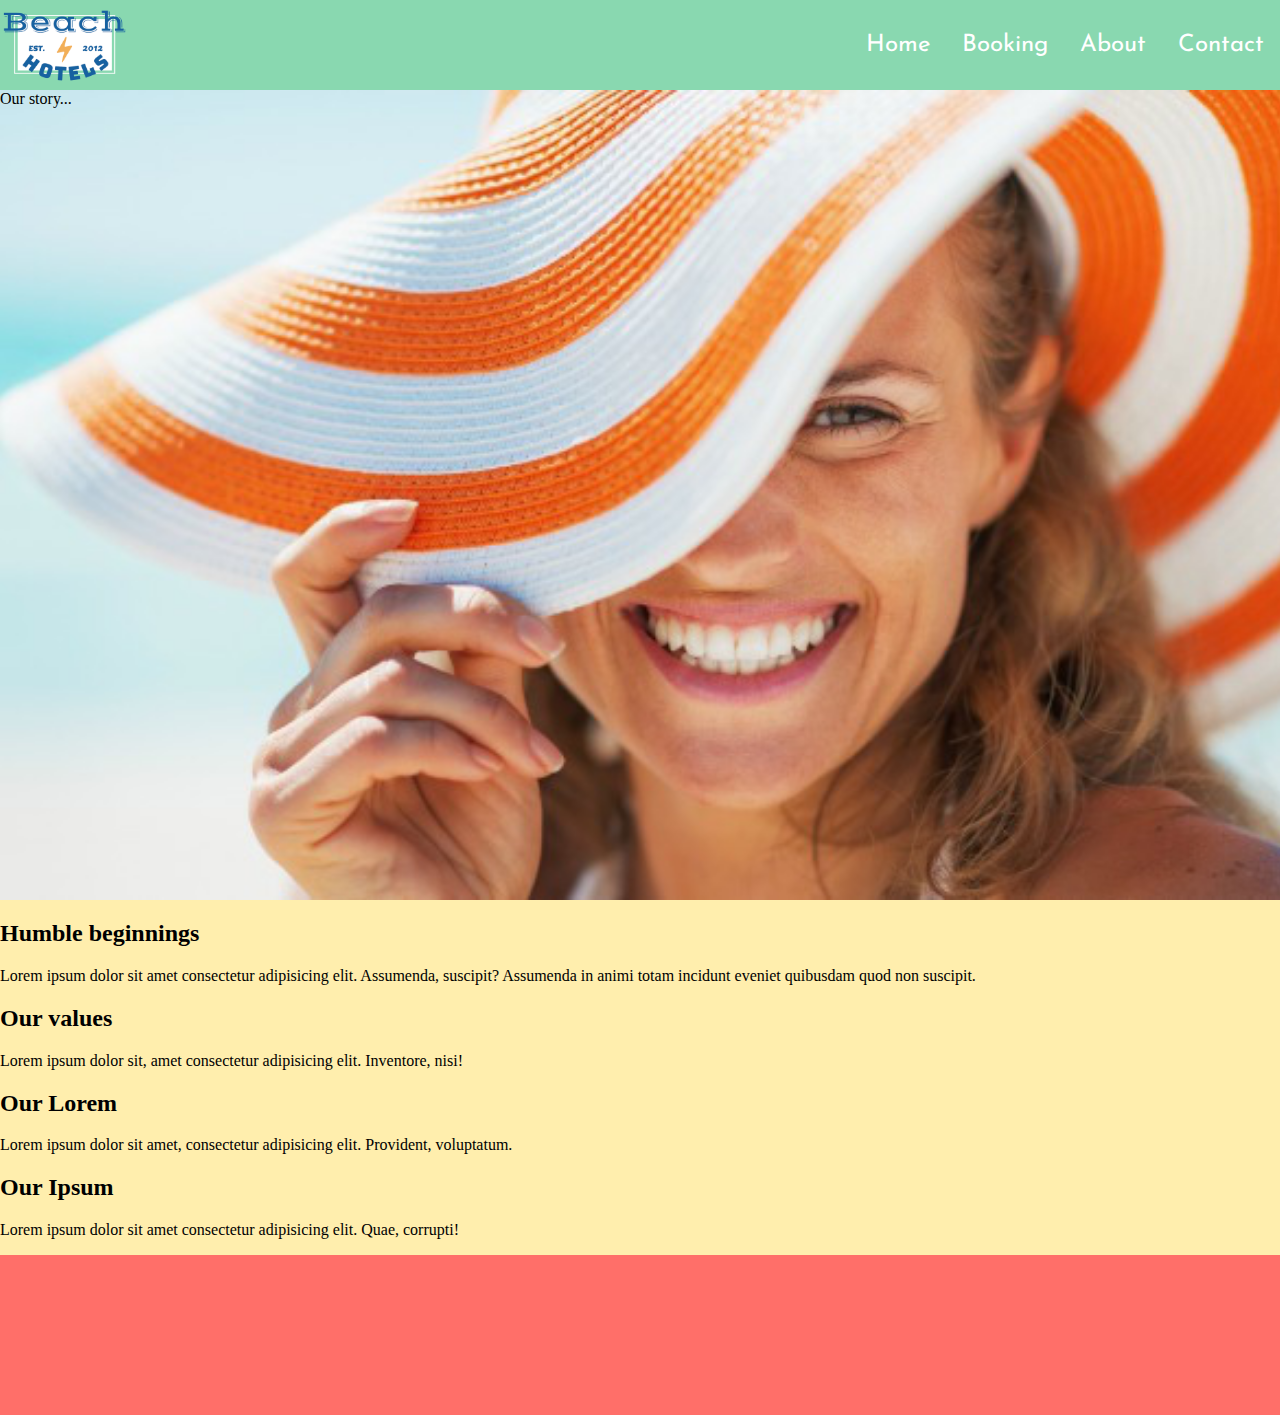
==== about.html @ d81c75c9 "Fixed small stuff" ====
<!DOCTYPE html>
<html lang="en">
<head>
    <meta charset="UTF-8">
    <meta name="viewport" content="width=device-width, initial-scale=1.0">
    <meta http-equiv="X-UA-Compatible" content="ie=edge">
    <title>About</title>
    <link rel="stylesheet" href="css/style.css">
    <link
        href="https://fonts.googleapis.com/css?family=Arapey|Quicksand|Poiret+One|Roboto|Abril+Fatface|Questrial|Josefin+Sans|Lobster|Zhi+Mang+Xing&display=swap"
        rel="stylesheet">
</head>

<body>
    <header>
        <nav class="top-nav">
            <input type="checkbox" class="nav-toggler">
            <div class="hamburger">
                <div></div>
                <div></div>
                <div></div>
            </div>
            <ul>
                <li><img class="logo-navbar" src="img/BeachHotelsLogo.png" alt="logo for Beach Hotels"></li>
                <li><a href="#">Home</a></li>
                <li><a href="#">Booking</a></li>
                <li><a href="about.html">About</a></li>
                <li><a href="#">Contact</a></li>
            </ul>
        </nav>
        <article class="header-article">
            <img class="logo-hamburger" src="img/BeachHotelsLogo.png" alt="logo for Beach Hotels">
            Our story...
        </article>
    </header>
    <main>
        <article>
            <section>
                <h2>Humble beginnings</h2>
                <p>Lorem ipsum dolor sit amet consectetur adipisicing elit. Assumenda, suscipit? Assumenda in animi totam incidunt eveniet quibusdam quod non suscipit.</p>
            </section>
            <section>
                <h2>Our values</h2>
                <p>Lorem ipsum dolor sit, amet consectetur adipisicing elit. Inventore, nisi!</p>
            </section>
            <section>
                <h2>Our Lorem</h2>
                <p>Lorem ipsum dolor sit amet, consectetur adipisicing elit. Provident, voluptatum.</p>
            </section>
            <section>
                <h2>Our Ipsum</h2>
                <p>Lorem ipsum dolor sit amet consectetur adipisicing elit. Quae, corrupti!</p>
            </section>
        </article>
    </main>
    <footer>
        <section></section>
        <section></section>
    </footer>
</body>
</html>
---- css/style.css ----
/* --------------- Body ---------------  */
* {
    box-sizing: border-box;
}

html {
    scroll-behavior: smooth;
}

body {
    margin: 0;
    display: grid;
    grid-auto-rows: auto;
    grid-template-areas: "top-nav top-nav top-nav top-nav"
                         "header header header header" 
                         "main main main main"
                         "footer footer footer footer ";
                         
}

/* --------------- Header ---------------  */
header {
    grid-area: header;
    display: flex;
    flex-direction: column;
    height: 100vh;
    background-color: #96ceb4;
}

/* ----- Nav ----- */
.top-nav {
    grid-area: top-nav;
    height: 10%;
    position: fixed;
    top: 0;
    right: 60px;
    margin: 1rem;
}

 ul {
    transform: scale(0);
    transform-origin: 85% 10%;
    opacity: 0;
    position: fixed;
    top: 0;
    left: 0;
    width: 100%;
    height: 100vh;
    display: flex;
    flex-direction: column;
    align-items: center;
    background-color: rgba(137, 216, 176, .75);
    list-style-type: none;
    margin: 0;
    padding: 0;
}

ul li {
    display: flex;
    align-items: center;
    justify-content: center;
    margin: 0;
    padding: 0;
}

ul li:first-child {
    margin-top: 5rem;
}

ul a {
    text-align: center;
    text-decoration: none;
    padding: 1rem;
    width: 100%;
    font-size: 2rem;
    font-family: 'Josefin Sans', sans-serif;
    color: white;
}

.top-nav .nav-toggler {
    position: absolute;
    margin: 5px;
    z-index: 2;
    width: 50px;
    height: 50px;
    opacity: 0; 
}

.top-nav .hamburger {
    position: absolute;
    display: flex;
    flex-direction: column;
    align-items: center;
    justify-content: space-evenly;
    top: 0;
    left: 0;
    z-index: 1;
    width: 60px;
    height: 60px;
    padding: 0.6rem;
    background-color: rgba(137, 216, 176, .75);
    box-shadow: 0 0 10px 0 rgba(0, 0, 0, .2);
}

.hamburger div {
    position: relative;
    display: flex;
    align-items: center;
    justify-content: center;
    width: 100%;
    height: 2px;
    background-color: ghostwhite;
}

.nav-toggler:checked ~ ul {
    transform: scale(1);
    opacity: 1;
    transition: all .4s ease;
}

.nav-toggler:checked ~ .hamburger {
    background-color: rgba(137, 216, 176, 1);
}

.nav-toggler:checked ~ .hamburger div:nth-child(1) {
    transform: rotate(-45deg) translateY(8px) translateX(-8px);
    transition: all .2s ease;
}

.nav-toggler:checked ~ .hamburger div:nth-child(2) {
    transform: rotate(45deg);
    transition: all .2s ease;
}

.nav-toggler:checked ~ .hamburger div:nth-child(3) {
    visibility: hidden;
}

.top-nav .nav-toggler ~ .hamburger div:not(:last-child){
    transition: all .2s ease;
}

ul {
    transform: scale(0);
    transform-origin: 85% 10%;
    opacity: 0;
    position: fixed;
    top: 0;
    left: 0;
    width: 100%;
    height: 100vh;
    display: flex;
    flex-direction: column;
    align-items: center;
    background-color: rgba(137, 216, 176, .75);
    list-style-type: none;
    margin: 0;
    padding: 0;
}

ul li {
    display: flex;
    align-items: center;
    justify-content: center;
    margin: 0;
    padding: 0;
}

ul li:first-child {
    margin-top: 5rem;
}

ul a {
    text-align: center;
    text-decoration: none;
    padding: 1rem;
    width: 100%;
    font-size: 2rem;
    font-family: 'Josefin Sans', sans-serif;
    color: white;
}



/* ----- Header-article ----- */
.header-article {
    height: 90%;
    display: flex;
    flex-direction: column;
    justify-content: space-between;
    background-image: url(../img/intro.jpg);
    background-size: cover;
    background-repeat: no-repeat;
    background-position: center center;
}

.logo-hamburger {
    width: 23%;
    margin: -2% 0 0 2%;
}

/* Hides navbar logo while hamburger menu is active */
.logo-navbar {
    position: absolute;
    visibility: hidden;
}

.logo p {
    color: rgba(0, 0, 0, 0);
    background-color: rgba(255, 255, 255);    
}

.logo div {
    position: absolute;
    top: 29px;
    border: 2px solid white;
    display: inline-block;
    height: 1.4rem;
    width: 1.4rem;
    border-radius: 1000px;
    background: linear-gradient(#ffcc5c 30%, #88d8b0, #ff6f69);
}

.header-article h2 {
    max-width: 83%;
    font-family: "Abril Fatface";
    font-size: 3rem;
    margin: -2% 0 auto 5%;
    color: #ff6f69;
    text-shadow: 2px 2px #ffeead;
    line-height: 110%;
}

.header-article > p {
    max-width: 80%;
    margin: 1rem auto;
    color: ghostwhite;
    text-shadow: 2px 2px black;
    font-size: 1.6rem;
    font-family: 'Poiret One', cursive;
    line-height: 2rem;
} 

.chevron-down {
    display: flex;
    flex-direction: column;
    align-items: center;
    height: 10%;
    width: 100%;
    color: white;
    background-color: #ff6f69;
    text-align: center;
}

.chevron-down a {
    height: 100%;
    width: 100%;
    color: ghostwhite;
    text-decoration: none;
    font-family: 'Quicksand', sans-serif;
}

.chevron-wrapper {
    height: 100%;
}

.chevron {
    border-right: .1rem solid ghostwhite;
    border-bottom: .1rem solid ghostwhite;
    width: 1rem;
    height: 1rem;
    transform: rotate(45deg);
}


/* --------------- Main ---------------  */
main { 
    grid-area: main;
    display: flex;
    flex-direction: column;
    background-color: #ffeead;
}

/* Hotel-articles */
.hotel-articles {
    display: grid; 
    grid-template-columns: repeat(auto-fit, minmax(300px, 1fr));
    grid-auto-rows: auto;
    margin: 1rem;
    background-color: #96ceb4;
    border-radius: 0 100px 10px 100px;
}

.hotel-articles section {
    border-radius: 0px 100px 0px 100px;
    display: flex;
    flex-direction: column;
    background-size: cover;
    background-repeat: no-repeat;
    background-position-x: center;
}

.hotel-articles section:first-child {
    height: 20rem;
}

.hotel-articles h2 {
    margin: 5px 10px 0 10px;
    color: ghostwhite;
    font-family: 'Lobster', cursive;
    font-size: 60px;
}

.hotel-articles h3 {
    font-family: "Abril Fatface";
    color: #ff6f69;
    text-shadow: 0.16rem 0.16rem #ffeead;
    font-size: 2.3rem;
    margin: 1rem 1rem;

}

.hotel-articles p {
    margin: 0 2rem 1rem 2rem;
    color: ghostwhite;
    font-size: 1.5rem;
    font-family: "Arapey", serif;
    line-height: 2rem;
}

.hotel-articles button {
    align-self: flex-end;
    margin: auto 1rem 1rem 0;
    min-width: 40%;
    padding: 0.4rem;
    font-size: 1.5rem;
    font-weight: 400;
    color: ghostwhite;
    background-color: gold;
    border: .2rem solid ghostwhite;
    border-radius: 300rem;
}

.hotel-img-one {
    background-image: url(../img/hotel-one.jpg);
}

.hotel-img-two {
    background-image: url(../img/hotel-two.jpg);
}

.hotel-img-three {
    background-image: url(../img/hotel-three.jpg);
}

footer {
    grid-area: footer;
    height: 10rem;
    background-color: #ff6f69;
}


/* --------------- BREAKPOINTS --------------- */
/* ----- Nav-bar replaces hamburger menu ----- */
@media screen and (min-width: 834px) {
    .nav-toggler, .hamburger, .logo-hamburger {
        visibility: hidden;
        position: absolute;
    }

    .logo-navbar {
        visibility: visible;
        height: 150%;
    }

    .top-nav {
        grid-area: top-nav;
        background-color: rgba(137, 216, 176, 1);
        height: 10%;
        position: relative;
        right: 0;
        margin: 0;
    }

    ul {
        display: flex;
        flex-direction: row;
        justify-content: flex-end;
        align-items: center;
        transform: scale(1);
        /* transform-origin: 85% 10%; */
        opacity: 1;
        position: relative;
        /* top: 0;
        left: 0; */
        width: 100%;
        height: 100%;
        background-color: rgba(137, 216, 176, .75);
        list-style-type: none;
        margin: 0;
        padding: 0;
    }
    
    ul li {
        display: flex;
        align-items: center;
        justify-content: center;
        margin: 0;
        padding: 0;
    }
    
    ul li:first-child {
        margin: 0 auto 0 4rem;
    }
    
    ul a {
        text-align: center;
        text-decoration: none;
        padding: 1rem;
        width: 100%;
        font-size: 1.5rem;
        font-family: 'Josefin Sans', sans-serif;
        color: white;
    }

    ul li:hover {
        background-color: #ff6f69;
    }
}

@media screen and (min-width: 470px) {
    .header-article h2 {
        font-size: 3.8rem;
    }
}

@media screen and (min-width: 590px) {
    .header-article h2 {
        max-width: 81%;
        font-size: 4.5rem;
        margin: -2% 0 auto 5%;
    } 
}

@media screen and (min-width: 834px) {
    .header-article h2 {
        max-width: 75%;
        font-size: 5.4rem;
        margin: 3% 0 auto 5%;
    }
}

@media screen and (min-width: 1129px) {
    .logo {
        width: 12%;
    }

    .header-article h2 {
        max-width: 61%;
        font-size: 6.7rem;
        margin: 3% 0 auto 5%;
    }
}
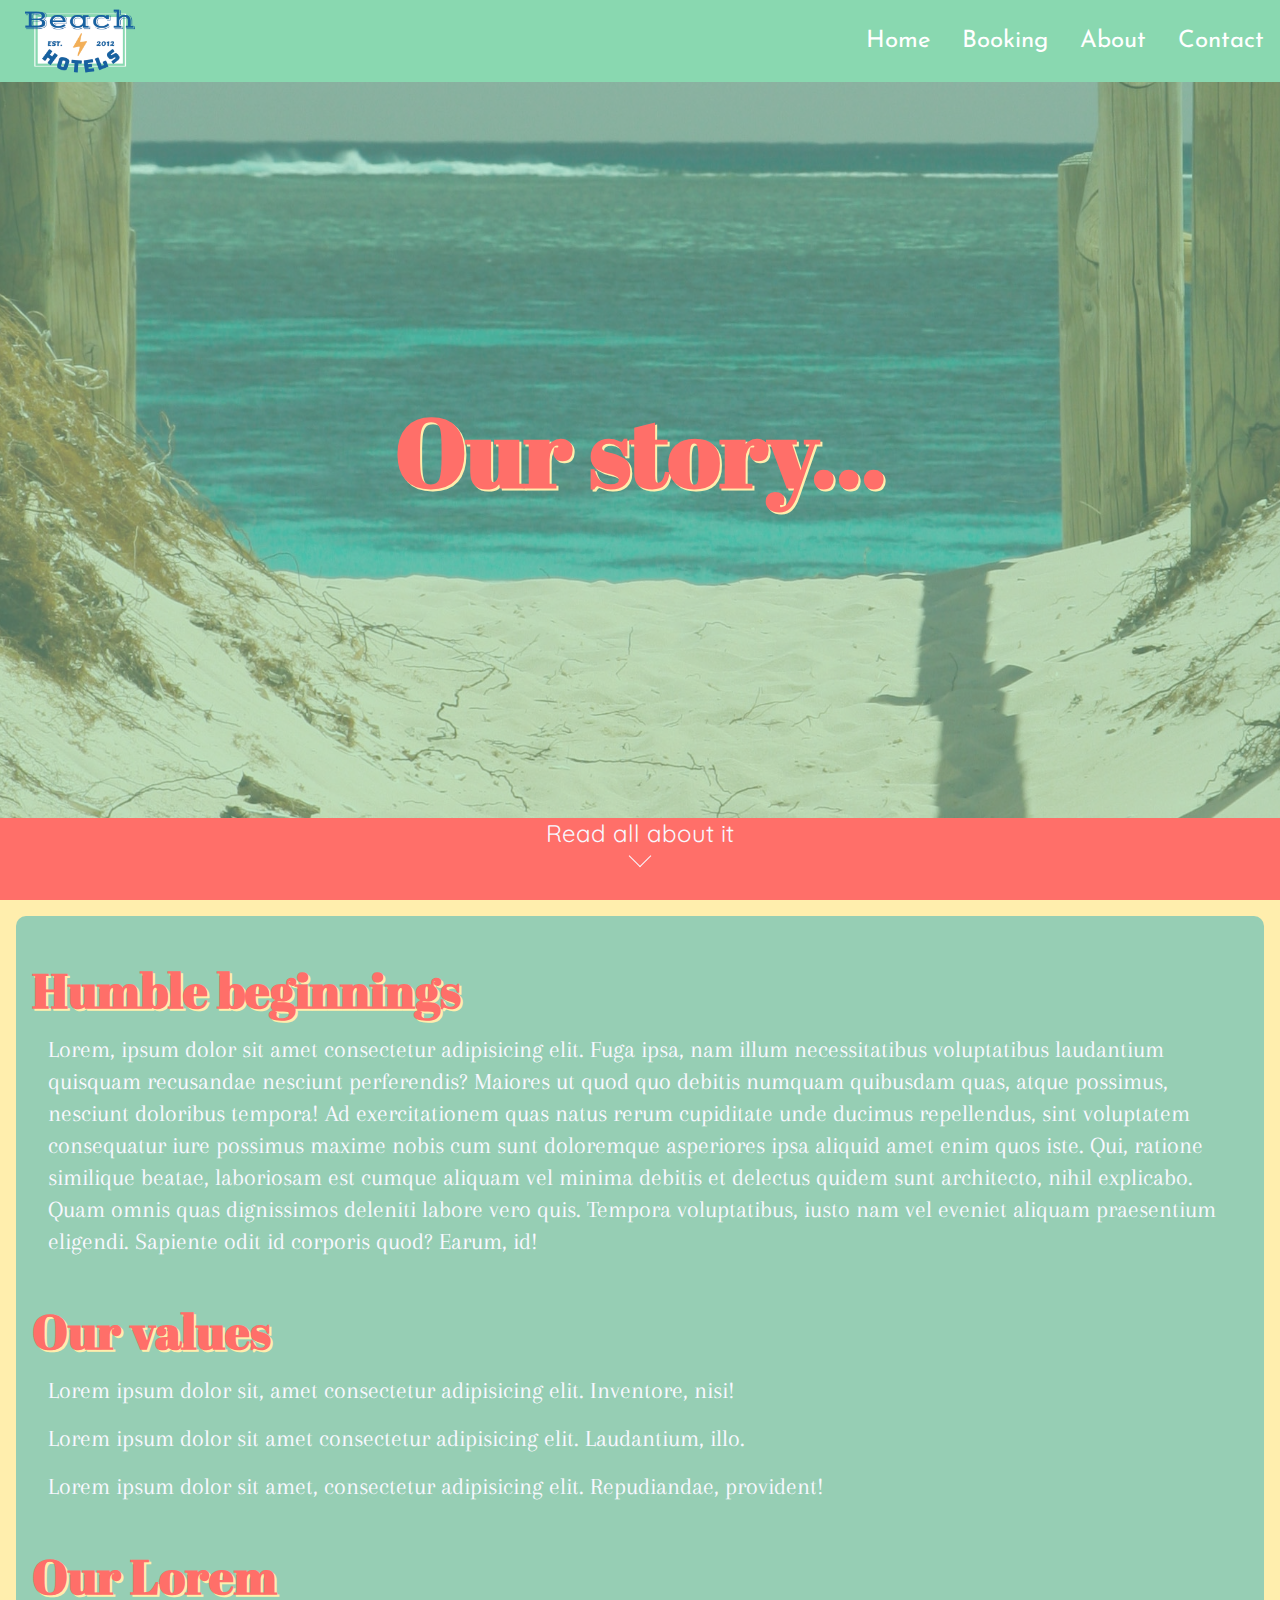
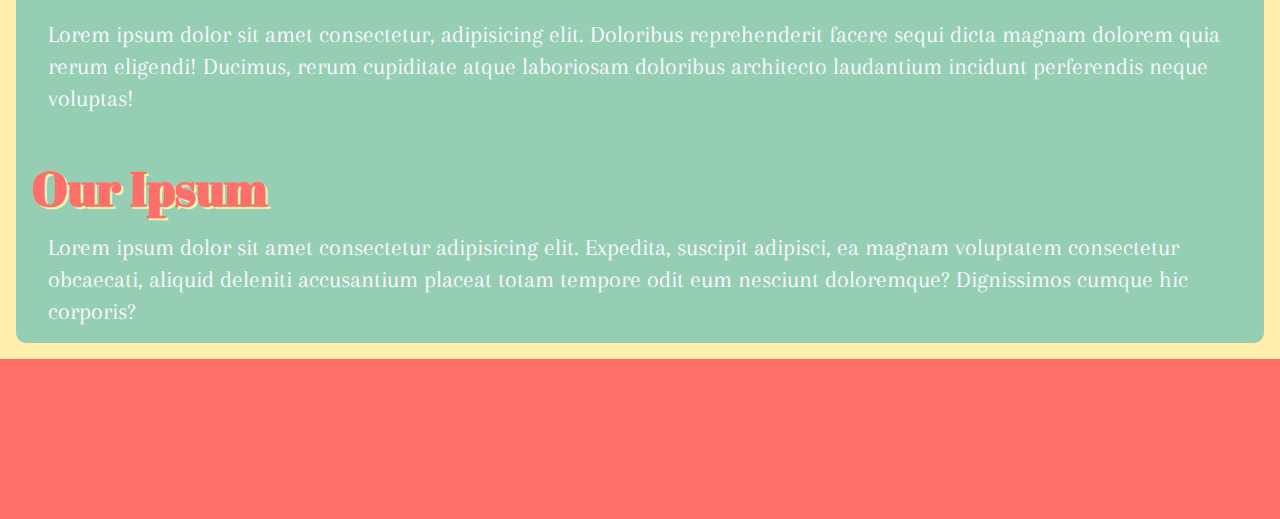
==== commit 12716299: "Fixed chevron-down; added About-page" ====
--- a/about.html
+++ b/about.html
@@ -1,5 +1,6 @@
 <!DOCTYPE html>
 <html lang="en">
+
 <head>
     <meta charset="UTF-8">
     <meta name="viewport" content="width=device-width, initial-scale=1.0">
@@ -22,34 +23,55 @@
             </div>
             <ul>
                 <li><img class="logo-navbar" src="img/BeachHotelsLogo.png" alt="logo for Beach Hotels"></li>
-                <li><a href="#">Home</a></li>
+                <li><a href="index.html">Home</a></li>
                 <li><a href="#">Booking</a></li>
                 <li><a href="about.html">About</a></li>
                 <li><a href="#">Contact</a></li>
             </ul>
         </nav>
-        <article class="header-article">
-            <img class="logo-hamburger" src="img/BeachHotelsLogo.png" alt="logo for Beach Hotels">
-            Our story...
+        <img class="logo-hamburger" src="img/BeachHotelsLogo.png" alt="logo for Beach Hotels">
+        <article class="about-header-article">
+            <div class="wrapper-transparent-background">
+                <h2>Our story...</h2>
+            </div>
         </article>
+        <div class="chevron-down">
+            <a href="#about">Read all about it 
+                <div class="chevron"></div>
+            </a>
+        </div>
     </header>
     <main>
-        <article>
+        <a name="about"></a>
+        <article class="about-article">
             <section>
                 <h2>Humble beginnings</h2>
-                <p>Lorem ipsum dolor sit amet consectetur adipisicing elit. Assumenda, suscipit? Assumenda in animi totam incidunt eveniet quibusdam quod non suscipit.</p>
+                <p>Lorem, ipsum dolor sit amet consectetur adipisicing elit. Fuga ipsa, nam illum necessitatibus
+                    voluptatibus laudantium quisquam recusandae nesciunt perferendis? Maiores ut quod quo debitis
+                    numquam quibusdam quas, atque possimus, nesciunt doloribus tempora! Ad exercitationem quas natus
+                    rerum cupiditate unde ducimus repellendus, sint voluptatem consequatur iure possimus maxime nobis
+                    cum sunt doloremque asperiores ipsa aliquid amet enim quos iste. Qui, ratione similique beatae,
+                    laboriosam est cumque aliquam vel minima debitis et delectus quidem sunt architecto, nihil
+                    explicabo. Quam omnis quas dignissimos deleniti labore vero quis. Tempora voluptatibus, iusto nam
+                    vel eveniet aliquam praesentium eligendi. Sapiente odit id corporis quod? Earum, id!</p>
             </section>
             <section>
                 <h2>Our values</h2>
                 <p>Lorem ipsum dolor sit, amet consectetur adipisicing elit. Inventore, nisi!</p>
+                <p>Lorem ipsum dolor sit amet consectetur adipisicing elit. Laudantium, illo.</p>
+                <p>Lorem ipsum dolor sit amet, consectetur adipisicing elit. Repudiandae, provident!</p>
             </section>
             <section>
                 <h2>Our Lorem</h2>
-                <p>Lorem ipsum dolor sit amet, consectetur adipisicing elit. Provident, voluptatum.</p>
+                <p>Lorem ipsum dolor sit amet consectetur, adipisicing elit. Doloribus reprehenderit facere sequi dicta
+                    magnam dolorem quia rerum eligendi! Ducimus, rerum cupiditate atque laboriosam doloribus architecto
+                    laudantium incidunt perferendis neque voluptas!</p>
             </section>
             <section>
                 <h2>Our Ipsum</h2>
-                <p>Lorem ipsum dolor sit amet consectetur adipisicing elit. Quae, corrupti!</p>
+                <p>Lorem ipsum dolor sit amet consectetur adipisicing elit. Expedita, suscipit adipisci, ea magnam
+                    voluptatem consectetur obcaecati, aliquid deleniti accusantium placeat totam tempore odit eum
+                    nesciunt doloremque? Dignissimos cumque hic corporis?</p>
             </section>
         </article>
     </main>
@@ -58,4 +80,5 @@
         <section></section>
     </footer>
 </body>
+
 </html>--- a/css/style.css
+++ b/css/style.css
@@ -194,7 +194,28 @@
     background-position: center center;
 }
 
+.header-article h2 {
+    max-width: 83%;
+    font-family: "Abril Fatface";
+    font-size: 3rem;
+    margin: 20% 0 auto 5%;
+    color: #ff6f69;
+    text-shadow: 2px 2px #ffeead;
+    line-height: 110%;
+}
+
+.header-article > p {
+    max-width: 80%;
+    margin: 1rem auto;
+    color: ghostwhite;
+    text-shadow: 2px 2px black;
+    font-size: 1.6rem;
+    font-family: 'Poiret One', cursive;
+    line-height: 2rem;
+} 
+
 .logo-hamburger {
+    position: absolute;
     width: 23%;
     margin: -2% 0 0 2%;
 }
@@ -221,26 +242,6 @@
     background: linear-gradient(#ffcc5c 30%, #88d8b0, #ff6f69);
 }
 
-.header-article h2 {
-    max-width: 83%;
-    font-family: "Abril Fatface";
-    font-size: 3rem;
-    margin: -2% 0 auto 5%;
-    color: #ff6f69;
-    text-shadow: 2px 2px #ffeead;
-    line-height: 110%;
-}
-
-.header-article > p {
-    max-width: 80%;
-    margin: 1rem auto;
-    color: ghostwhite;
-    text-shadow: 2px 2px black;
-    font-size: 1.6rem;
-    font-family: 'Poiret One', cursive;
-    line-height: 2rem;
-} 
-
 .chevron-down {
     display: flex;
     flex-direction: column;
@@ -255,9 +256,14 @@
 .chevron-down a {
     height: 100%;
     width: 100%;
+    font-size: 1.5rem;
+    font-family: 'Quicksand', sans-serif;
     color: ghostwhite;
     text-decoration: none;
-    font-family: 'Quicksand', sans-serif;
+}
+
+.chevron-down a .chevron {
+    margin: 0 auto;
 }
 
 .chevron-wrapper {
@@ -359,6 +365,61 @@
     background-color: #ff6f69;
 }
 
+
+/* --------------- ABOUT - page --------------- */
+.about-header-article {
+    height: 90%;
+    display: flex;
+    flex-direction: column;
+    justify-content: center;
+    align-items: center;
+    background-image: url(../img/about-img.jpg);
+    background-size: 130%;
+    background-repeat: no-repeat;
+    background-position: 25% 60%;
+
+}
+
+.about-header-article h2 {
+    font-family: "Abril Fatface";
+    font-size: 4rem;
+    color: #ff6f69;
+    text-shadow: 2px 2px #ffeead;;
+}
+
+.wrapper-transparent-background {
+    display: flex;
+    justify-content: center;
+    align-items: center;
+    height: 100%;
+    width: 100%;
+    background-color: #89ccad87;
+}
+
+
+
+.about-article {
+    background-color: #96ceb4;
+    margin: 1rem;
+    border-radius: 10px;
+}
+
+.about-article h2 {
+    font-family: "Abril Fatface";
+    font-size: 3rem;
+    margin: 3rem 0 1rem 1rem;
+    color: #ff6f69;
+    text-shadow: 2px 2px #ffeead;
+    line-height: 110%;
+}
+
+.about-article p {
+    margin: 0 2rem 1rem 2rem;
+    color: ghostwhite;
+    font-size: 1.5rem;
+    font-family: "Arapey", serif;
+    line-height: 2rem;
+}
 
 /* --------------- BREAKPOINTS --------------- */
 /* ----- Nav-bar replaces hamburger menu ----- */
@@ -410,7 +471,7 @@
     }
     
     ul li:first-child {
-        margin: 0 auto 0 4rem;
+        margin: 0 auto 0 5rem;
     }
     
     ul a {
@@ -428,6 +489,7 @@
     }
 }
 
+/* ----- Resizing elements ----- */
 @media screen and (min-width: 470px) {
     .header-article h2 {
         font-size: 3.8rem;
@@ -438,8 +500,13 @@
     .header-article h2 {
         max-width: 81%;
         font-size: 4.5rem;
-        margin: -2% 0 auto 5%;
     } 
+}
+
+@media screen and (min-width: 632px) {
+    .hotel-articles section:first-child {
+        height: 100%;
+    }
 }
 
 @media screen and (min-width: 834px) {
@@ -448,6 +515,10 @@
         font-size: 5.4rem;
         margin: 3% 0 auto 5%;
     }
+
+    .about-header-article h2 {
+        font-size: 6rem;
+    }
 }
 
 @media screen and (min-width: 1129px) {
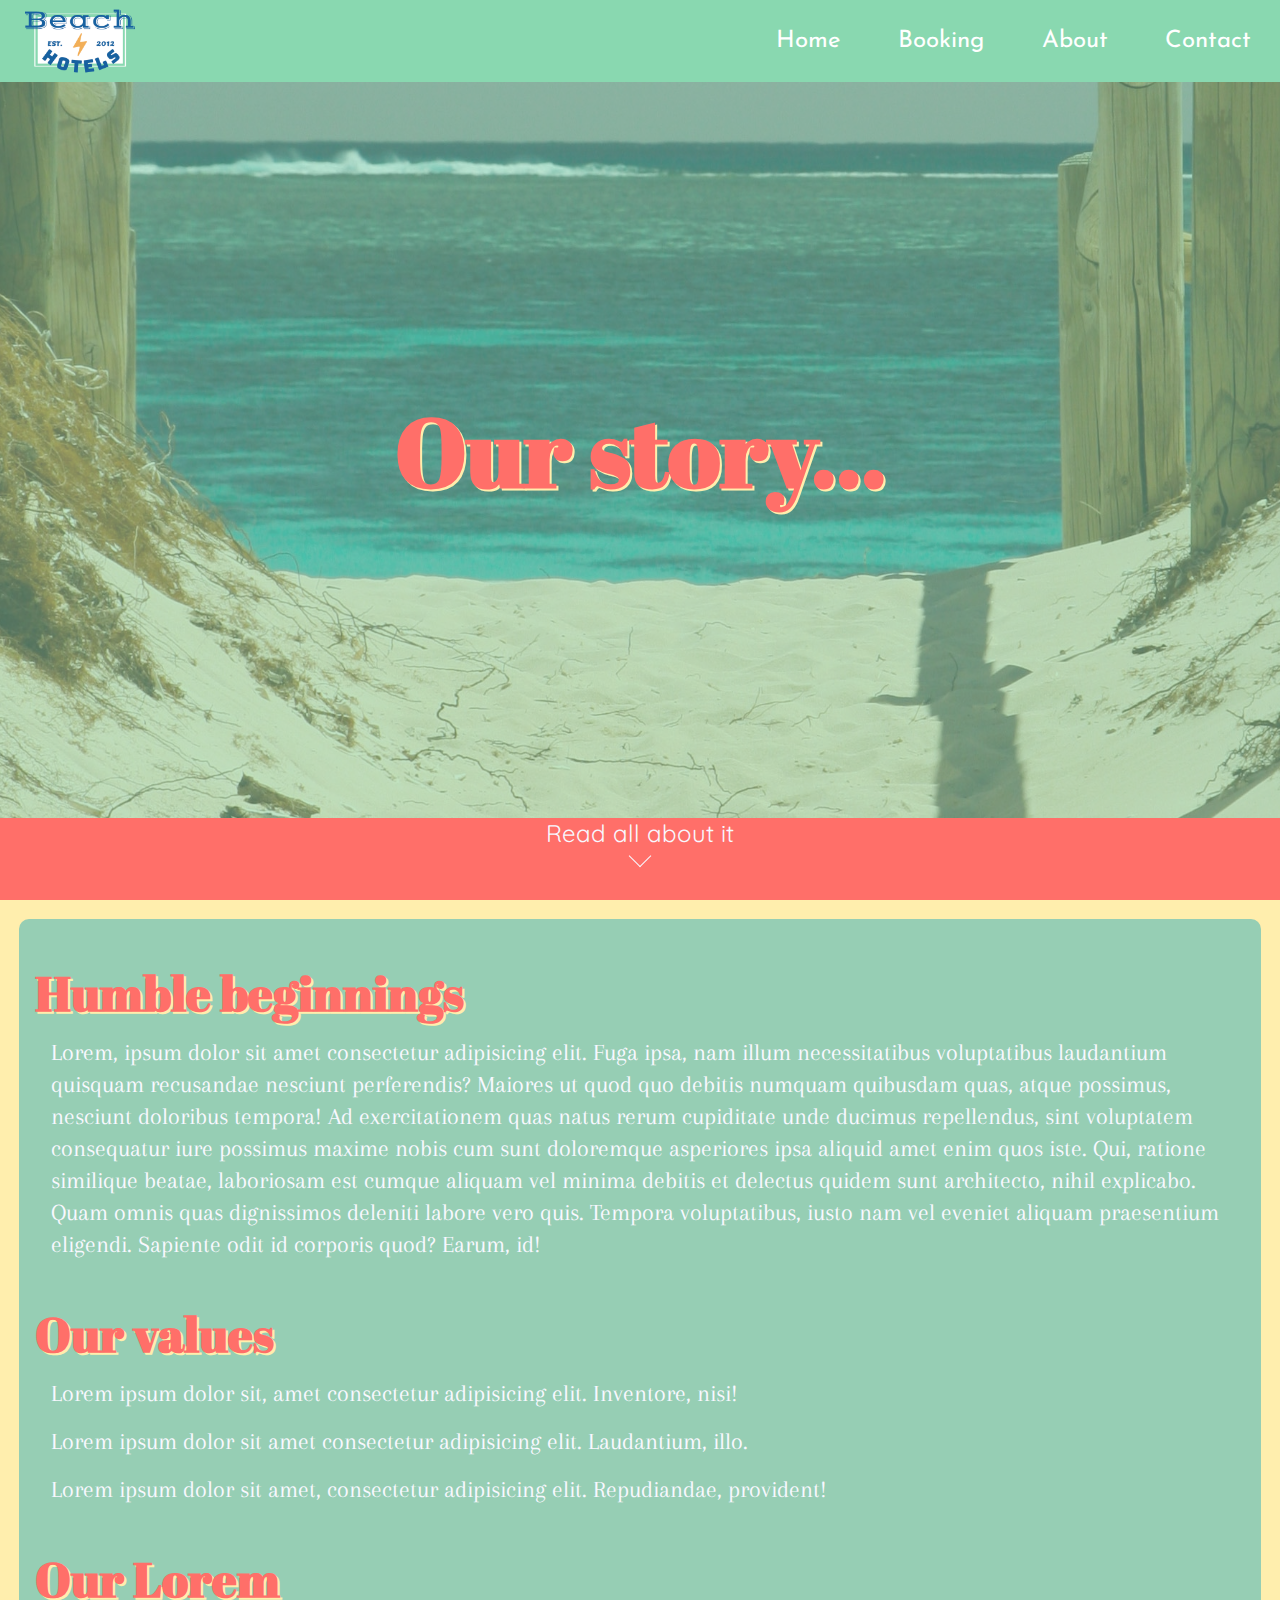
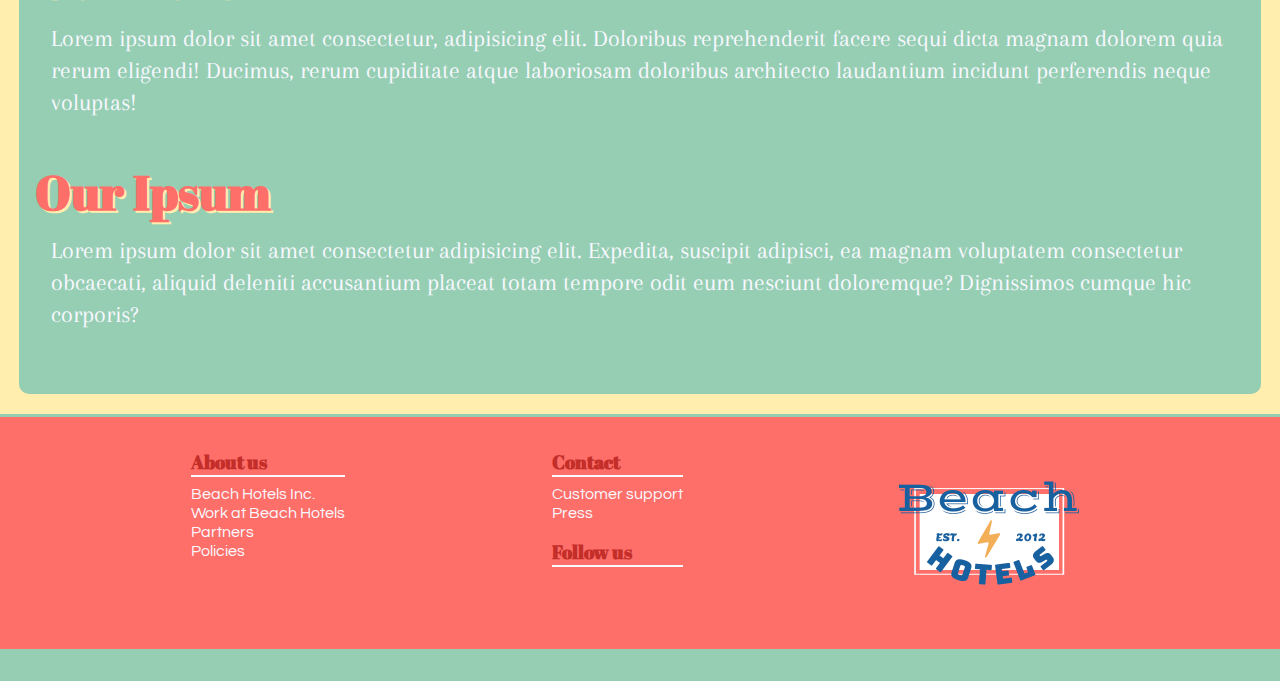
==== commit 4ee66db2: "Finished footer and everything!" ====
--- a/about.html
+++ b/about.html
@@ -36,7 +36,7 @@
             </div>
         </article>
         <div class="chevron-down">
-            <a href="#about">Read all about it 
+            <a href="#about">Read all about it
                 <div class="chevron"></div>
             </a>
         </div>
@@ -76,8 +76,26 @@
         </article>
     </main>
     <footer>
-        <section></section>
-        <section></section>
+        <section>
+            <h4>About us</h4>
+            <a href="#">Beach Hotels Inc.</a>
+            <a href="#">Work at Beach Hotels</a>
+            <a href="">Partners</a>
+            <a href="#">Policies</a>
+        </section>
+        <section>
+            <h4>Contact</h4>
+            <a href="#">Customer support</a>
+            <a href="#">Press</a>
+            <h4>Follow us</h4>
+            <div class="wrapper-icons">
+                <i class="fa fa-facebook-square"></i>
+                <i class="fa fa-instagram"></i>
+                <i class="fa fa-twitter-square"></i>
+                <i class="fa fa-linkedin-square"></i>
+            </div>
+        </section>
+        <section><img class="logo-footer" src="img/BeachHotelsLogo.png" alt="logo for Beach Hotels"></section>
     </footer>
 </body>
 
--- a/css/style.css
+++ b/css/style.css
@@ -359,10 +359,48 @@
     background-image: url(../img/hotel-three.jpg);
 }
 
+
+/* --------------- Footer ---------------  */
 footer {
     grid-area: footer;
-    height: 10rem;
+    display: flex;
+    justify-content: space-evenly;
+    flex-wrap: wrap;
     background-color: #ff6f69;
+    border-top: 3px solid #96ceb4;
+    border-bottom: 2rem solid #96ceb4;
+}
+
+footer section {
+    display: flex;
+    flex-direction: column;
+    margin: 1rem;
+}
+
+footer h4 {
+    margin: 1rem 0 .5rem 0;
+    font-family: "Abril Fatface";
+    font-size: 1.2rem;
+    font-weight: 900;
+    border-bottom: 2px solid ghostwhite;
+    color: #c42e29;
+}
+
+footer a {
+    color: ghostwhite;
+    font-family: "Questrial";
+    text-decoration: none;
+    line-height: 1.2rem;
+}
+
+footer a:hover {
+    text-decoration: underline;
+}
+
+.wrapper-icons i {
+    font-size: 2rem;
+    margin: .2rem;
+    color: #88d8b0;
 }
 
 
@@ -396,11 +434,10 @@
     background-color: #89ccad87;
 }
 
-
-
 .about-article {
     background-color: #96ceb4;
-    margin: 1rem;
+    margin: 1.2rem;
+    padding-bottom: 3rem;
     border-radius: 10px;
 }
 
@@ -516,8 +553,19 @@
         margin: 3% 0 auto 5%;
     }
 
+    .header-article > p {
+        max-width: 60%;
+        font-size: 2rem;
+        text-align: center;
+    }
+
     .about-header-article h2 {
         font-size: 6rem;
+    }
+
+    ul li {
+        height: 100%;
+        margin: 0 1% 0 1%;
     }
 }
 
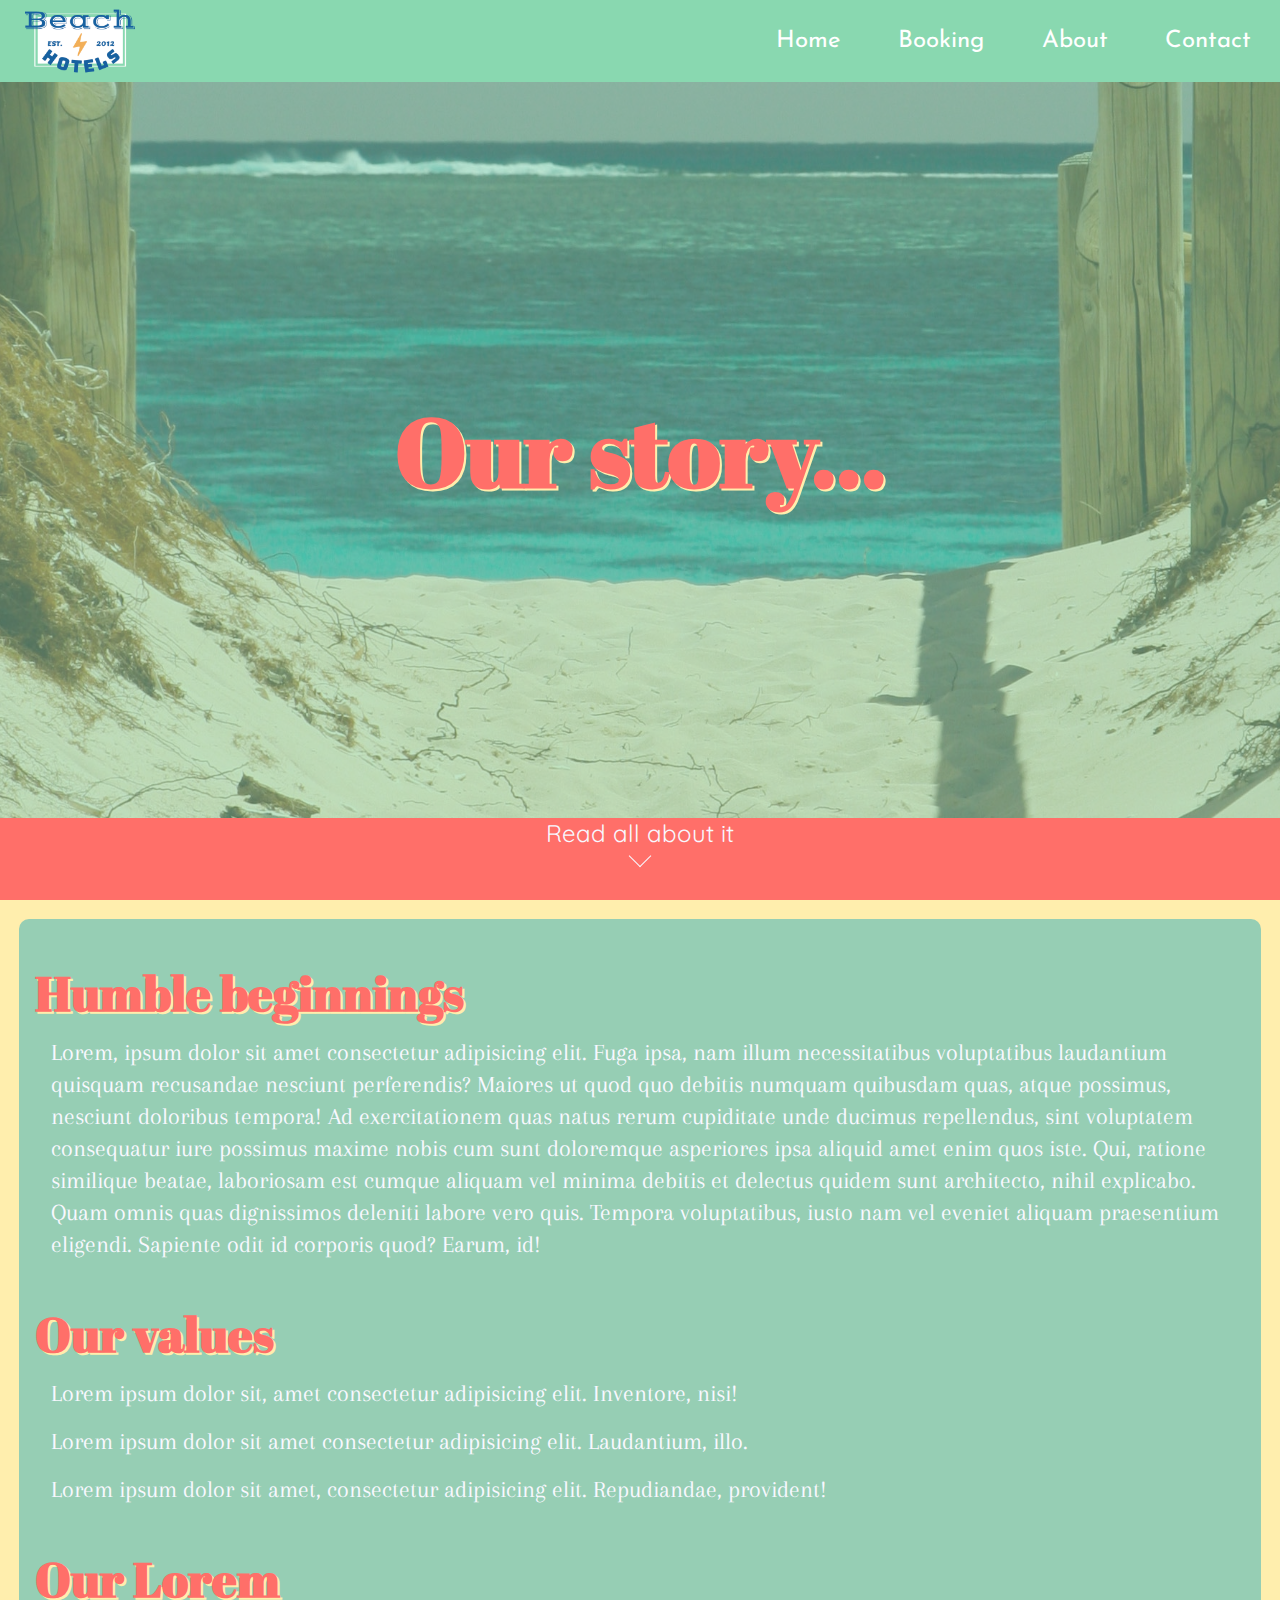
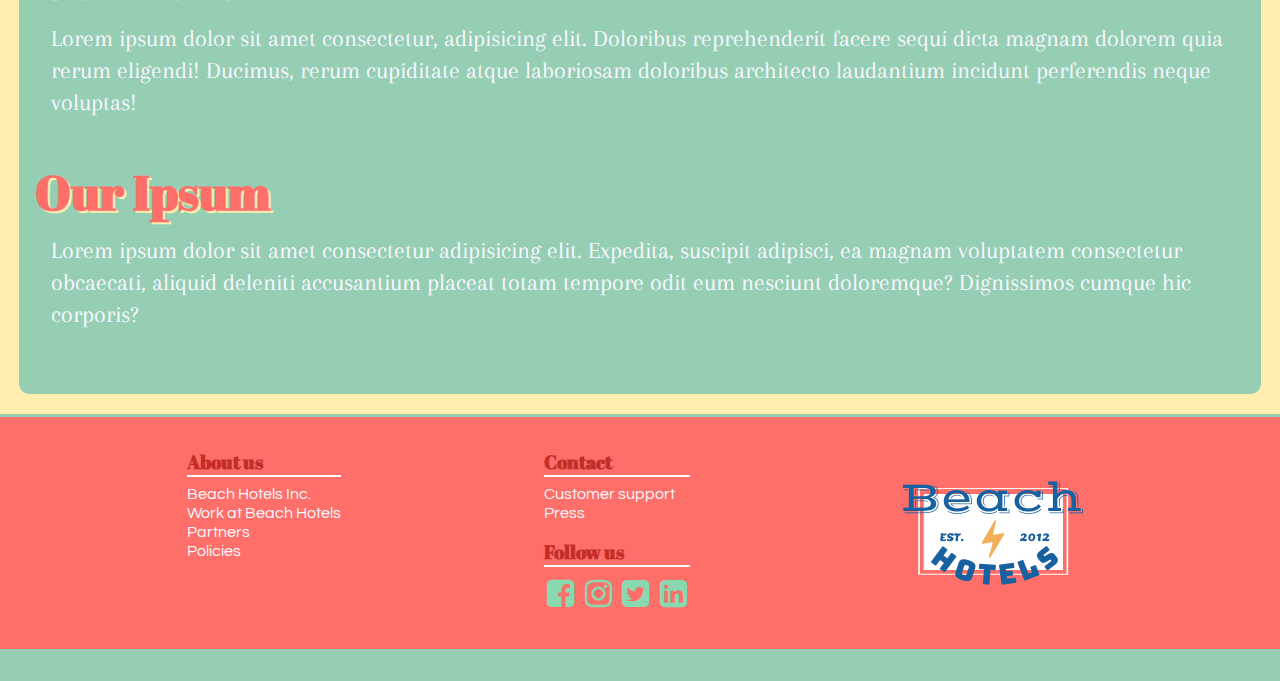
==== commit a53310ce: "W3C validation fix" ====
--- a/about.html
+++ b/about.html
@@ -7,9 +7,8 @@
     <meta http-equiv="X-UA-Compatible" content="ie=edge">
     <title>About</title>
     <link rel="stylesheet" href="css/style.css">
-    <link
-        href="https://fonts.googleapis.com/css?family=Arapey|Quicksand|Poiret+One|Roboto|Abril+Fatface|Questrial|Josefin+Sans|Lobster|Zhi+Mang+Xing&display=swap"
-        rel="stylesheet">
+    <link rel="stylesheet" href="https://fonts.googleapis.com/css?family=Abril+Fatface|Arapey|Josefin+Sans|Lobster|Poiret+One|Questrial|Quicksand|Roboto|Zhi+Mang+Xing&display=swap">
+    <link rel="stylesheet" href="https://cdnjs.cloudflare.com/ajax/libs/font-awesome/4.7.0/css/font-awesome.min.css">
 </head>
 
 <body>
@@ -42,7 +41,7 @@
         </div>
     </header>
     <main>
-        <a name="about"></a>
+        <a id="about"></a>
         <article class="about-article">
             <section>
                 <h2>Humble beginnings</h2>
